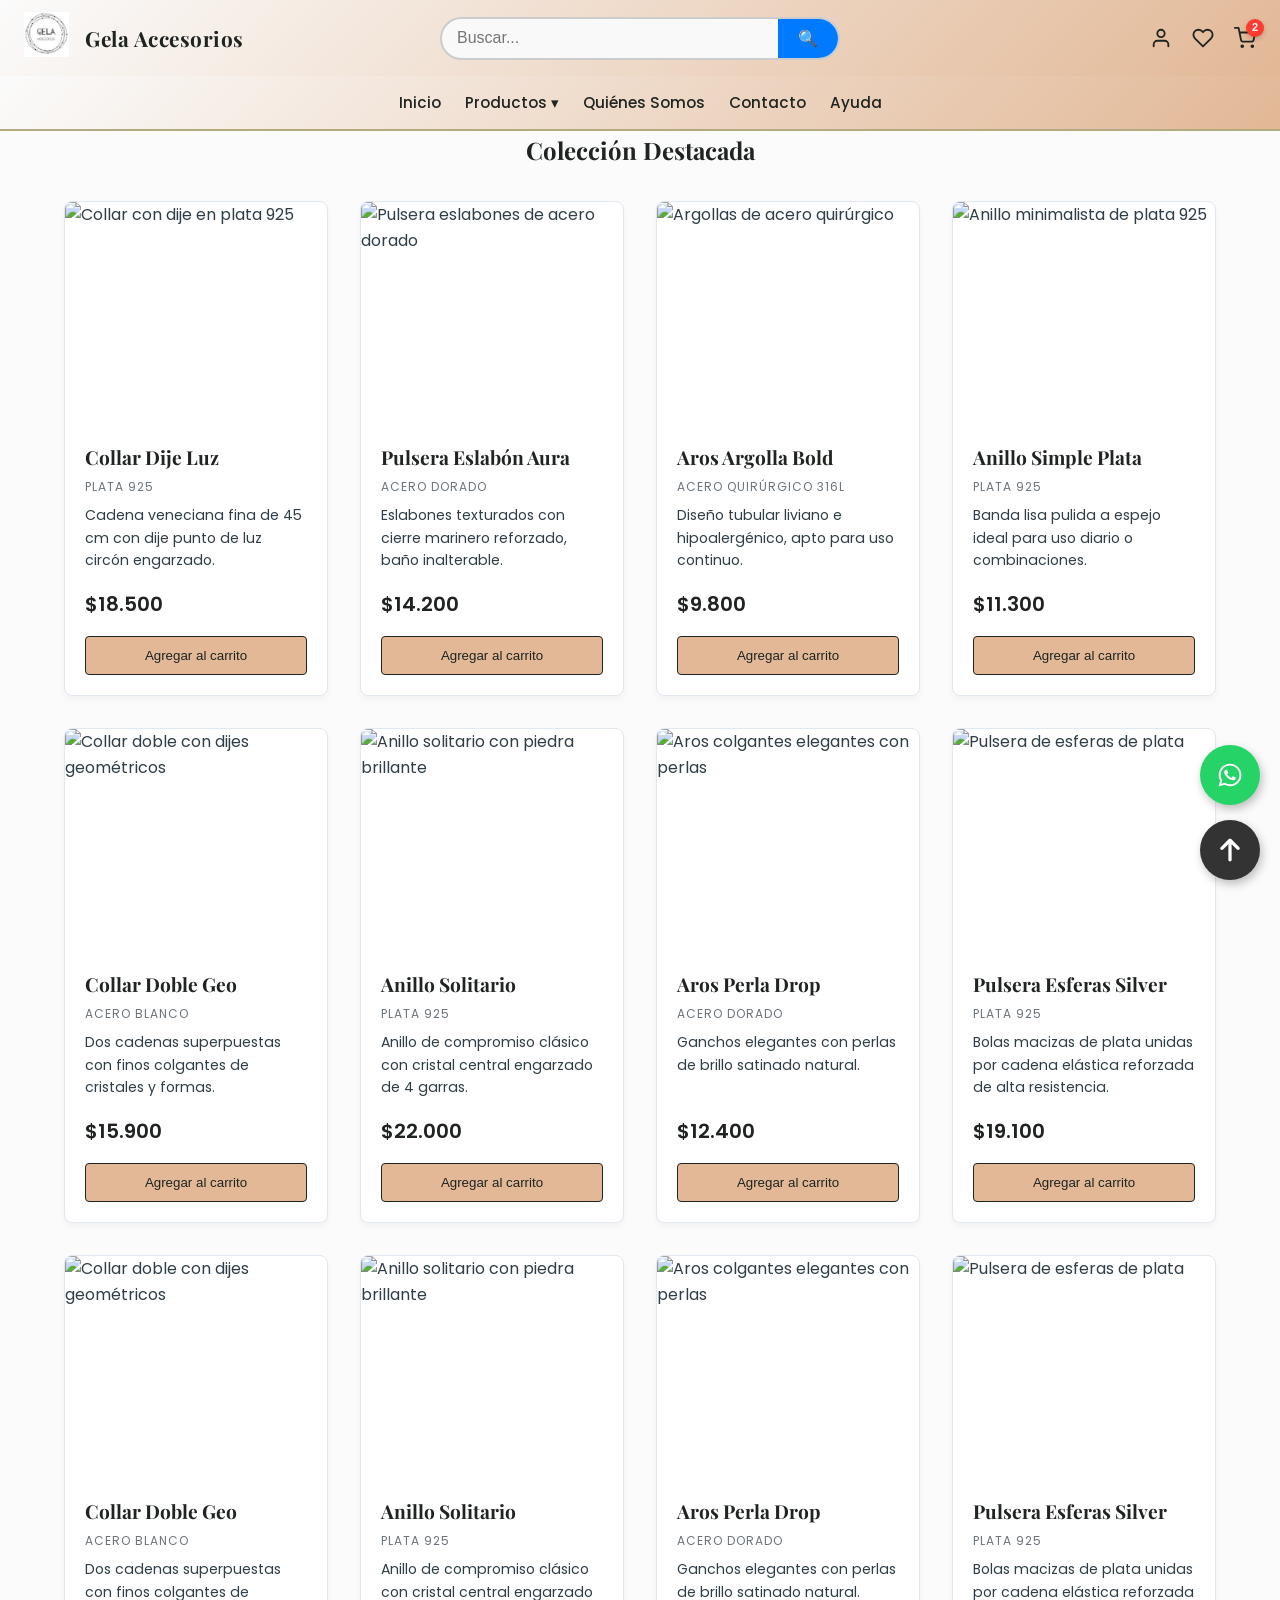
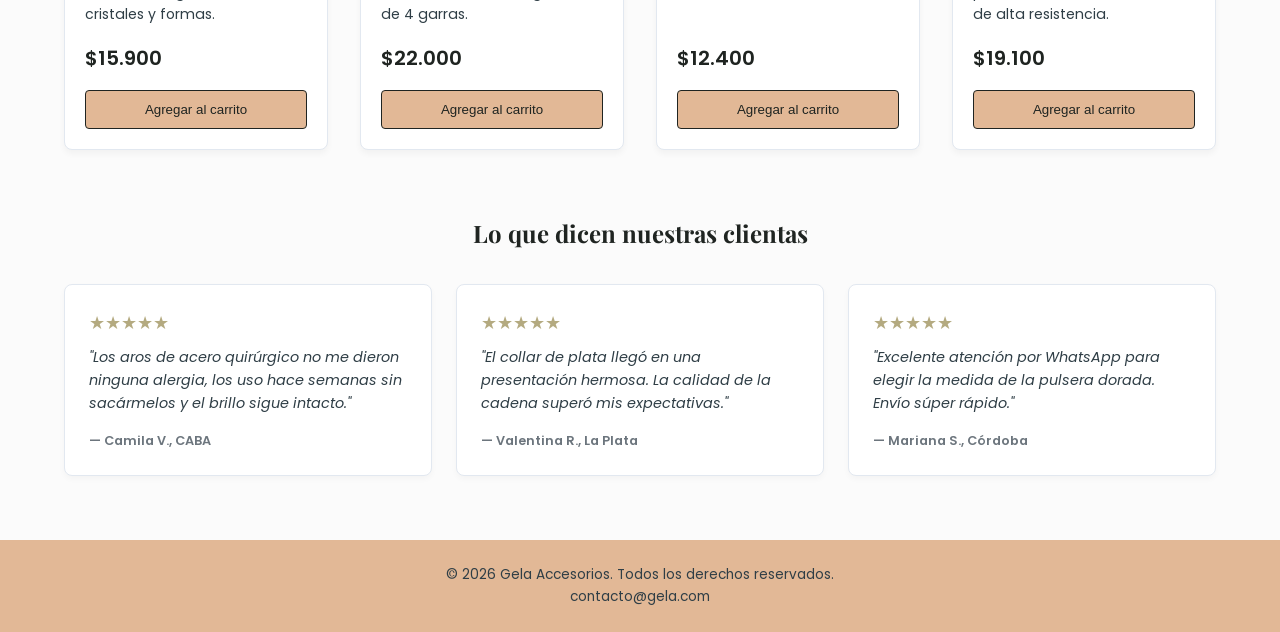
==== pages/productos.html @ bac07f98 "feat(index): clonar repositorio local se crea el proyecto en github, se clona todo el repositorio lo" ====
<!DOCTYPE html>
<html lang="es">
<head>
  <meta charset="UTF-8">
  <meta name="viewport" content="width=device-width, initial-scale=1.0">
  <title>Gela | Catálogo de Productos y Reseñas</title>

  <!-- Google Fonts -->
  <link rel="preconnect" href="https://fonts.googleapis.com">
  <link rel="preconnect" href="https://fonts.gstatic.com" crossorigin>
  <link href="https://fonts.googleapis.com/css2?family=Playfair+Display:wght@600;700&family=Poppins:wght@300;400;500;600&display=swap" rel="stylesheet">

  <!-- CSS Externo -->
  <link rel="stylesheet" href="../css/styles.css">

  <link rel="icon" type="image/png" href="../assets/img/logo.png">
</head>
<body id="arriba">

  <!-- Encabezado -->
  <header class="header">
        <!-- Bloque 1: Marca (Izquierda) -->
        <div class="header__brand">
            <a href="../index.html" class="nav__link">
            <img src="../assets/img/ui/logo.png" alt="Logotipo oficial de Gela Joyas" width="120" class="header__logo">
            </a>
            <div class="header__textos">
            <h1 class="header__title">Gela Accesorios</h1>            
            </div>
        </div>
        <!-- Bloque 2: Buscador (Centro) -->
        <form class="search-container" onsubmit="return false;">
            <input type="search" placeholder="Buscar..." class="search-input">
            <button type="submit" class="search-btn">🔍</button>
        </form>
        <!-- Bloque 3: Espaciador Invisible (Derecha) -->
        <nav class="header__actions">
            <!-- Icono de Usuario -->
            <a href="./login.html" class="action-btn" title="Iniciar Sesión">
                <svg xmlns="http://w3.org" width="22" height="22" viewBox="0 0 24 24" fill="none" stroke="currentColor" stroke-width="2" stroke-linecap="round" stroke-linejoin="round"><path d="M20 21v-2a4 4 0 0 0-4-4H8a4 4 0 0 0-4 4v2"></path><circle cx="12" cy="7" r="4"></circle></svg>
            </a>
            <!-- Icono de Favoritos -->
            <a href="./favoritos.html" class="action-btn" title="Mis Favoritos">
                <svg xmlns="http://w3.org" width="22" height="22" viewBox="0 0 24 24" fill="none" stroke="currentColor" stroke-width="2" stroke-linecap="round" stroke-linejoin="round"><path d="M20.84 4.61a5.5 5.5 0 0 0-7.78 0L12 5.67l-1.06-1.06a5.5 5.5 0 0 0-7.78 7.78l1.06 1.06L12 21.23l7.78-7.78 1.06-1.06a5.5 5.5 0 0 0 0-7.78z"></path></svg>
            </a>
            <!-- Icono de Carrito con Contador -->
            <a href="./carrito.html" class="action-btn action-btn--cart" title="Carrito de Compras">
                <svg xmlns="http://w3.org" width="22" height="22" viewBox="0 0 24 24" fill="none" stroke="currentColor" stroke-width="2" stroke-linecap="round" stroke-linejoin="round"><circle cx="9" cy="21" r="1"></circle><circle cx="20" cy="21" r="1"></circle><path d="M1 1h4l2.68 13.39a2 2 0 0 0 2 1.61h9.72a2 2 0 0 0 2-1.61L23 6H6"></path></svg>
                <span class="cart-badge">2</span>
            </a>
        </nav>
    </header>

    <!-- Navegación -->
    <nav class="nav">
      <ul class="nav__list">
              <li class="nav__item"><a href="../index.html" class="nav__link">Inicio</a></li>            
              <li class="dropdown nav__item">
              <a href="./productos.html" class="drop-btn">Productos ▾</a>
          <ul class="dropdown-menu">
              <li><a href="#">Plata 925</a></li>
              <li><a href="#">Acero Quirúrgico</a></li>
              <li><a href="#">Acero Blanco</a></li>
              <li><a href="#">Acero Dorado</a></li>
          </ul>
        </li>
        <li class="nav__item"><a href="./quienes-somos.html" class="nav__link">Quiénes Somos</a></li>
        <li class="nav__item"><a href="./contacto.html" class="nav__link">Contacto</a></li>
        <li class="nav__item"><a href="./ayuda.html" class="nav__link">Ayuda</a></li>
      </ul>
    </nav>
  

  <!-- Contenido Principal -->
  <!-- Contenido Principal -->
  <main class="main-content">

    <!-- SECCIÓN: Catálogo Completo (Unificado con la grilla simétrica de 4 por fila) -->
    <section class="catalog">
      <h2 class="section-title">Colección Destacada</h2>
      
      <!-- CAMBIO CLAVE: Usamos el contenedor Grid del index para alinear de a 4 productos -->
      <div class="products-grid-container">
        
        <!-- Fila 1 - Producto 1 -->
        <article class="card">
          <img src="https://images.unsplash.com/photo-1599643478518-a784e5dc4c8f?w=400&q=80" alt="Collar con dije en plata 925" class="card__img">
          <div class="card__body">
            <h3 class="card__title">Collar Dije Luz</h3>
            <span class="card__material">Plata 925</span>
            <p class="card__description">Cadena veneciana fina de 45 cm con dije punto de luz circón engarzado.</p>
            <p class="card__price">$18.500</p>
            <button class="card__btn">Agregar al carrito</button>
          </div>
        </article>

        <!-- Fila 1 - Producto 2 -->
        <article class="card">
          <img src="https://images.unsplash.com/photo-1630019852942-f89202989a59?w=400&q=80" alt="Pulsera eslabones de acero dorado" class="card__img">
          <div class="card__body">
            <h3 class="card__title">Pulsera Eslabón Aura</h3>
            <span class="card__material">Acero Dorado</span>
            <p class="card__description">Eslabones texturados con cierre marinero reforzado, baño inalterable.</p>
            <p class="card__price">$14.200</p>
            <button class="card__btn">Agregar al carrito</button>
          </div>
        </article>

        <!-- Fila 1 - Producto 3 -->
        <article class="card">
          <img src="https://images.unsplash.com/photo-1611591475828-e4b958e0a174?w=400&q=80" alt="Argollas de acero quirúrgico" class="card__img">
          <div class="card__body">
            <h3 class="card__title">Aros Argolla Bold</h3>
            <span class="card__material">Acero Quirúrgico 316L</span>
            <p class="card__description">Diseño tubular liviano e hipoalergénico, apto para uso continuo.</p>
            <p class="card__price">$9.800</p>
            <button class="card__btn">Agregar al carrito</button>
          </div>
        </article>

        <!-- Fila 1 - Producto 4 (NUEVO) -->
        <article class="card">
          <img src="https://unsplash.com" alt="Anillo minimalista de plata 925" class="card__img">
          <div class="card__body">
            <h3 class="card__title">Anillo Simple Plata</h3>
            <span class="card__material">Plata 925</span>
            <p class="card__description">Banda lisa pulida a espejo ideal para uso diario o combinaciones.</p>
            <p class="card__price">$11.300</p>
            <button class="card__btn">Agregar al carrito</button>
          </div>
        </article>

        <!-- Fila 2 - Producto 5 (NUEVO) -->
        <article class="card">
          <img src="https://unsplash.com" alt="Collar doble con dijes geométricos" class="card__img">
          <div class="card__body">
            <h3 class="card__title">Collar Doble Geo</h3>
            <span class="card__material">Acero Blanco</span>
            <p class="card__description">Dos cadenas superpuestas con finos colgantes de cristales y formas.</p>
            <p class="card__price">$15.900</p>
            <button class="card__btn">Agregar al carrito</button>
          </div>
        </article>

        <!-- Fila 2 - Producto 6 (NUEVO) -->
        <article class="card">
          <img src="https://unsplash.com" alt="Anillo solitario con piedra brillante" class="card__img">
          <div class="card__body">
            <h3 class="card__title">Anillo Solitario</h3>
            <span class="card__material">Plata 925</span>
            <p class="card__description">Anillo de compromiso clásico con cristal central engarzado de 4 garras.</p>
            <p class="card__price">$22.000</p>
            <button class="card__btn">Agregar al carrito</button>
          </div>
        </article>

        <!-- Fila 2 - Producto 7 (NUEVO) -->
        <article class="card">
          <img src="https://unsplash.com" alt="Aros colgantes elegantes con perlas" class="card__img">
          <div class="card__body">
            <h3 class="card__title">Aros Perla Drop</h3>
            <span class="card__material">Acero Dorado</span>
            <p class="card__description">Ganchos elegantes con perlas de brillo satinado natural.</p>
            <p class="card__price">$12.400</p>
            <button class="card__btn">Agregar al carrito</button>
          </div>
        </article>

        <!-- Fila 2 - Producto 8 (NUEVO) -->
        <article class="card">
          <img src="https://unsplash.com" alt="Pulsera de esferas de plata" class="card__img">
          <div class="card__body">
            <h3 class="card__title">Pulsera Esferas Silver</h3>
            <span class="card__material">Plata 925</span>
            <p class="card__description">Bolas macizas de plata unidas por cadena elástica reforzada de alta resistencia.</p>
            <p class="card__price">$19.100</p>
            <button class="card__btn">Agregar al carrito</button>
          </div>
        </article>

        <!-- Fila 3 - Producto 9 (NUEVO) -->
        <article class="card">
          <img src="https://unsplash.com" alt="Collar doble con dijes geométricos" class="card__img">
          <div class="card__body">
            <h3 class="card__title">Collar Doble Geo</h3>
            <span class="card__material">Acero Blanco</span>
            <p class="card__description">Dos cadenas superpuestas con finos colgantes de cristales y formas.</p>
            <p class="card__price">$15.900</p>
            <button class="card__btn">Agregar al carrito</button>
          </div>
        </article>

        <!-- Fila 3 - Producto 10 (NUEVO) -->
        <article class="card">
          <img src="https://unsplash.com" alt="Anillo solitario con piedra brillante" class="card__img">
          <div class="card__body">
            <h3 class="card__title">Anillo Solitario</h3>
            <span class="card__material">Plata 925</span>
            <p class="card__description">Anillo de compromiso clásico con cristal central engarzado de 4 garras.</p>
            <p class="card__price">$22.000</p>
            <button class="card__btn">Agregar al carrito</button>
          </div>
        </article>

        <!-- Fila 3 - Producto 11 (NUEVO) -->
        <article class="card">
          <img src="https://unsplash.com" alt="Aros colgantes elegantes con perlas" class="card__img">
          <div class="card__body">
            <h3 class="card__title">Aros Perla Drop</h3>
            <span class="card__material">Acero Dorado</span>
            <p class="card__description">Ganchos elegantes con perlas de brillo satinado natural.</p>
            <p class="card__price">$12.400</p>
            <button class="card__btn">Agregar al carrito</button>
          </div>
        </article>

        <!-- Fila 3 - Producto 12 (NUEVO) -->
        <article class="card">
          <img src="https://unsplash.com" alt="Pulsera de esferas de plata" class="card__img">
          <div class="card__body">
            <h3 class="card__title">Pulsera Esferas Silver</h3>
            <span class="card__material">Plata 925</span>
            <p class="card__description">Bolas macizas de plata unidas por cadena elástica reforzada de alta resistencia.</p>
            <p class="card__price">$19.100</p>
            <button class="card__btn">Agregar al carrito</button>
          </div>
        </article>
        

      </div>
    </section>

    <!-- REQUISITO: Reseñas organizadas con CSS Grid -->
    <section class="reviews">
      <h2 class="section-title">Lo que dicen nuestras clientas</h2>

      <div class="reviews-grid">
        <!-- Review 1 -->
        <article class="review-card">
          <p class="review-card__stars">★★★★★</p>
          <blockquote class="review-card__text">"Los aros de acero quirúrgico no me dieron ninguna alergia, los uso hace semanas sin sacármelos y el brillo sigue intacto."</blockquote>
          <p class="review-card__author">— Camila V., CABA</p>
        </article>

        <!-- Review 2 -->
        <article class="review-card">
          <p class="review-card__stars">★★★★★</p>
          <blockquote class="review-card__text">"El collar de plata llegó en una presentación hermosa. La calidad de la cadena superó mis expectativas."</blockquote>
          <p class="review-card__author">— Valentina R., La Plata</p>
        </article>

        <!-- Review 3 -->
        <article class="review-card">
          <p class="review-card__stars">★★★★★</p>
          <blockquote class="review-card__text">"Excelente atención por WhatsApp para elegir la medida de la pulsera dorada. Envío súper rápido."</blockquote>
          <p class="review-card__author">— Mariana S., Córdoba</p>
        </article>
      </div>
    </section>

  </main>


  <!-- Pie de página -->
  <footer class="footer">
    <p>&copy; 2026 Gela Accesorios. Todos los derechos reservados.</p>
    <p><a href="mailto:contacto@gela.com">contacto@gela.com</a></p>
  </footer>

  <!-- Contenedor de botones flotantes -->
  <div class="botones-flotantes">
    
    <!-- Botón de WhatsApp -->
    <a href="https://wa.me" class="btn-flotante btn-whatsapp" target="_blank" aria-label="Chat de WhatsApp">
      <!-- Icono Oficial de WhatsApp en SVG -->
      <svg xmlns="http://w3.org" viewBox="0 0 448 512" class="icono-svg">
        <path fill="currentColor" d="M380.9 97.1C339 55.1 283.2 32 223.9 32c-122.4 0-222 99.6-222 222 0 39.1 10.2 77.3 29.6 111L0 480l117.7-30.9c32.4 17.7 68.9 27 106.1 27h.1c122.3 0 224.1-99.6 224.1-222 0-59.3-25.2-115-67.1-157zm-157 341.6c-33.2 0-65.7-8.9-94-25.7l-6.7-4-69.8 18.3L72 359.2l-4.4-7c-18.5-29.4-28.2-63.3-28.2-98.2 0-101.7 82.8-184.5 184.6-184.5 49.3 0 95.6 19.2 130.4 54.1 34.8 34.9 56.2 81.2 56.1 130.5 0 101.8-84.9 184.6-186.6 184.6zm101.2-138.2c-5.5-2.8-32.8-16.2-37.9-18-5.1-1.9-8.8-2.8-12.5 2.8-3.7 5.6-14.3 18-17.6 21.8-3.2 3.7-6.5 4.2-12 1.4-32.6-16.3-54-29.1-75.5-66-5.7-9.8 5.7-9.1 16.3-30.3 1.8-3.7.9-6.9-.5-9.7-1.4-2.8-12.5-30.1-17.1-41.2-4.5-10.8-9.1-9.3-12.5-9.5-3.2-.2-6.9-.2-10.6-.2-3.7 0-9.7 1.4-14.8 6.9-5.1 5.6-19.4 19-19.4 46.3 0 27.3 19.9 53.7 22.6 57.4 2.8 3.7 39.1 59.7 94.8 83.8 35.2 15.2 49 16.5 66.6 13.9 10.7-1.6 32.8-13.4 37.4-26.4 4.6-13 4.6-24.1 3.2-26.4-1.3-2.5-5-3.9-10.5-6.6z"/>
      </svg>
    </a>

    <!-- Botón Volver Arriba -->
    <a href="#arriba" class="btn-flotante btn-subir" aria-label="Volver arriba">
      <!-- Flecha Estilizada en SVG -->
      <svg xmlns="http://w3.org" viewBox="0 0 384 512" class="icono-svg">
        <path fill="currentColor" d="M214.6 41.4c-12.5-12.5-32.8-12.5-45.3 0l-160 160c-12.5 12.5-12.5 32.8 0 45.3s32.8 12.5 45.3 0L160 141.2V448c0 17.7 14.3 32 32 32s32-14.3 32-32V141.2L329.4 246.6c12.5 12.5 32.8 12.5 45.3 0s12.5-32.8 0-45.3l-160-160z"/>
      </svg>
    </a>

  </div>

</body>
</html>
---- css/styles.css ----
/* INDICE 

1- RESET Y CONFIGURACIÓN BASE
2- HEADER
3- BARRA DE NAVEGACIÓN
4- CONTENIDO PRINCIPAL & SECCIONES COMPLETAS (index.html)
5- FOOTER
6- FOOTER
7- SECCIÓN PRODUCTOS CON FLEXBOX
8- SECCIÓN RESEÑAS CON CSS GRID
9- ESTILOS BASE DEL FORMULARIO DE CONTACTO (contacto.html)
10- MEDIA QUERIES - DISEÑO RESPONSIVO
*/



/* ==========================================================================
   1. RESET Y CONFIGURACIÓN BASE
   ========================================================================== */
* {
  margin: 0;
  padding: 0;
  box-sizing: border-box;
}

:root {
  /* Paleta cromática: Gela Joyas */
  --color-primary: #1f2421;      /* Carbón / Grafito oscuro */
  --color-accent: #b4aa80;       /* Dorado satinado */
  --color-accent-light: #e2b896; /* Dorado suave */
  --color-bg-light: #fbfbfb;     /* Blanco roto */
  --color-surface: #ffffff;      /* Superficie tarjetas */
  --color-text: #2f3e46;         /* Texto principal legible */
  --color-muted: #6c757d;        /* Texto secundario */
  --color-border: #e2e8f0;       /* Bordes sutiles */

  /* Tipografías de Google Fonts */
  --font-titles: 'Playfair Display', serif;
  --font-body: 'Poppins', sans-serif;
}

body {
  font-family: var(--font-body);
  background-color: var(--color-bg-light);
  color: var(--color-text);
  line-height: 1.6;
  min-height: 100vh;
  display: flex;
  flex-direction: column;
}

/* ==========================================================================
   2. HEADER
   ========================================================================== */
.header {
  background: linear-gradient(135deg, var(--color-bg-light) 0%, var(--color-accent-light) 100%);
  color: var(--color-surface);
  padding: 0.75rem 1.5rem; 
  display: flex;
  align-items: center;  
  justify-content: space-between;
}

/* NUEVO: Mantiene el logo y el texto juntos a la izquierda con su propio espacio */
.header__brand {
  display: flex;
  align-items: center;
  gap: 1rem;
  flex: 1; /* Permite que el contenedor crezca y ocupe espacio disponible */
  min-width: 220px; /* Evita que el contenido se desborde en pantallas pequeñas */
}

.header__logo {
  max-width: 45px;
  height: auto;
}

.header__title {
  font-family: var(--font-titles);
  font-size: 1.3rem;
  letter-spacing: 0.5px;
  color: var(--color-primary);
  margin: 0;
  line-height: 1; /* Evita que el título genere altura extra innecesaria */
}

/* Contenedor principal de la barra de búsqueda */
.search-container {
  display: flex;
  align-items: center;
  width: 100%;
  max-width: 400px; /* Controla el ancho máximo */
  margin: 0;  
  border: 2px solid #ccc;
  border-radius: 25px; /* Bordes redondeados */
  overflow: hidden; /* Mantiene el contenido dentro de los bordes redondeados */
  background-color: #f9f9f9; /* Color de fondo suave */
  transition: border-color 0.3s ease;
}

/* Estilos para el campo de texto */
.search-input {
  flex: 1;
  border: none;
  padding: 10px 15px;
  font-size: 16px;
  outline: none; /* Quita el borde azul por defecto del navegador */
  background: transparent;
}

/* Estilos para el botón de búsqueda */
.search-btn {
  background: #007BFF; /* Color azul de fondo */
  border: none;
  color: white;
  padding: 10px 20px;
  cursor: pointer;
  font-size: 16px;
  transition: background 0.3s ease;
}

/* Efecto al pasar el mouse por el botón */
.search-btn:hover {
  background: #0056b3;
}

/* Efecto visual cuando el usuario hace clic dentro de la barra */
.search-container:focus-within {
  border-color: #007BFF;
  box-shadow: 0 0 8px rgba(0, 123, 255, 0.2);
}


/* NUEVO - Bloque 3: Menú de acciones a la derecha */
.header__actions {
  display: flex;
  align-items: center;
  justify-content: flex-end; /* Empuja los iconos hacia el extremo derecho */
  gap: 1.25rem; /* Espaciado entre cada icono */
  flex: 1; 
  min-width: 220px; /* IMPORTANTE: Mismo tamaño mínimo que .header__brand para no romper el centrado */
}

/* Estilos individuales para cada icono/enlace */
.action-btn {
  text-decoration: none;
  color: var(--color-primary); 
  display: flex;
  align-items: center;
  transition: transform 0.2s ease, color 0.2s ease;
  position: relative; /* Clave para posicionar el contador encima */
}

/* Efecto hover interactivo */
.action-btn:hover {
  transform: scale(1.1); /* Crece sutilmente al pasar el mouse */
  opacity: 0.8;
}

.cart-badge { /* contador flotante del carrito*/
  position: absolute;
  top: -8px;      /* Lo mueve hacia arriba del icono */
  right: -8px;    /* Lo mueve hacia la derecha del icono */
  background-color: #ff3b30; /* Rojo vibrante de alerta */
  color: white;
  font-size: 11px;
  font-weight: bold;
  font-family: sans-serif;
  border-radius: 50%;
  width: 18px;
  height: 18px;
  display: flex;
  align-items: center;
  justify-content: center;
  box-shadow: 0 2px 5px rgba(0,0,0,0.2);
}


/* ==========================================================================
   3. BARRA DE NAVEGACIÓN
   ========================================================================== */
.nav {
  background: linear-gradient(135deg, var(--color-bg-light) 0%, var(--color-accent-light) 100%);
  border-bottom: 2px solid var(--color-accent);
}

.nav__list {
  list-style: none; /* Quita viñetas */
  display: flex;    /* Alinea horizontalmente */
  justify-content: center;
  gap: 1.5rem;
  padding: 0.85rem 1rem;
}

/* CLAVE 1: El padre debe ser relativo para que el submenú se alinee justo debajo */
.dropdown {
  position: relative;
}

.nav__link, .drop-btn {
  text-decoration: none; /* Quita subrayado */
  color: var(--color-primary);
  font-size: 0.95rem;
  font-weight: 500;
  transition: color 0.3s ease;
  background: none;
  border: none;
  cursor: pointer;
  padding: 0;
}

.nav__link:hover, .drop-btn:hover {
  color: var(--color-accent);
}

/* Ocultar el submenú por defecto */
.dropdown-menu {
  display: none;
  position: absolute;
  top: 100%; /* Justo debajo del elemento principal */
  left: 50%; /* Lo centramos respecto al botón "Categorías" */
  transform: translateX(-50%); /* Ajuste fino de centrado */
  background-color: var(--color-accent-light); /* Usa tu color primario */
  border: 1px solid var(--color-accent); /* Borde sutil a juego */
  list-style: none;
  min-width: 160px;
  box-shadow: 0px 8px 16px rgba(0,0,0,0.2);
  padding: 0;
  margin: 0;
  z-index: 100; /* Asegura que quede por encima de otros elementos */
}

/* Mostrar el submenú al pasar el cursor */
.dropdown:hover .dropdown-menu {
  display: block;
}

/* Estilos de los enlaces del submenú */
.dropdown-menu li a {
  display: block;
  color: var(--color-text);
  text-decoration: none;
  padding: 10px 15px;
  font-size: 0.9rem;
  transition: background-color 0.2s ease;
}

.dropdown-menu li a:hover {
  background-color: var(--color-accent); /* Cambia al color acento al pasar el cursor */
  color: var(--color-primary); /* Invierte el color de texto si es necesario */
}


/* ==========================================================================
   4. CONTENIDO PRINCIPAL & SECCIONES COMPLETAS (index.html)
   ========================================================================== */

/* Cambiamos esto para que las secciones internas puedan tocar los bordes de la pantalla */
.main-content {
  flex: 1; 
  width: 100%;
  margin: 0; /* Remueve los márgenes laterales antiguos */
}

/* --- SECCIÓN 1: CARRUSEL DE BANNERS SIN JS --- */
.banner-carousel {
  position: relative;
  max-width: 1200px;      
  width: 90%;             
  margin: 2rem auto 0 auto; 
  overflow: hidden; 
  border-radius: 8px;     
  box-shadow: 0 4px 15px rgba(0, 0, 0, 0.05); 
}

.banner-carousel__input {
  display: none;
}

/* Enlaces del banner */
.banner-carousel__link {
  display: block;
  width: 100%;
  cursor: pointer;
}

/* Contenedor flexible actualizado para 3 banners (300% de ancho) */
.banner-carousel__slides {
  display: flex;
  width: 300%; 
  transition: transform 0.6s cubic-bezier(0.4, 0, 0.2, 1); /* Animación de deslizamiento más elegante */
}

/* Cada slide individual representa un tercio exacto del total (100% de la visual del carrusel) */
.banner-carousel__slide {
  width: 33.3333%; 
}

.banner-carousel__slide img {
  width: 100%;
  height: auto;           
  display: block;
}

/* LÓGICA DE MOVIMIENTO PARA 3 SLIDES */
#slide-1:checked ~ .banner-carousel__slides {
  transform: translateX(0%);
}

#slide-2:checked ~ .banner-carousel__slides {
  transform: translateX(-33.3333%);
}

#slide-3:checked ~ .banner-carousel__slides {
  transform: translateX(-66.6666%);
}

/* --- SISTEMA DE FLECHAS FLOTANTES PURO CSS --- */

/* Ocultamos todos los grupos de flechas por defecto */
.banner-carousel__arrow-group {
  display: none;
  position: absolute;
  top: 50%;
  left: 0;
  right: 0;
  transform: translateY(-50%);
  justify-content: space-between;
  padding: 0 15px;
  z-index: 5;
  pointer-events: none; /* Evita que el contenedor invisible tape los clics del banner */
}

/* Estilo estético de cada flecha individual */
.banner-carousel__arrow {
  background-color: rgba(255, 255, 255, 0.7);
  color: var(--color-primary);
  width: 40px;
  height: 40px;
  border-radius: 50%;
  display: flex;
  align-items: center;
  justify-content: center;
  font-size: 1.2rem;
  font-weight: bold;
  cursor: pointer;
  user-select: none;
  transition: background-color 0.2s ease, transform 0.2s ease;
  pointer-events: auto; /* Reactiva los clics exclusivamente en los círculos de las flechas */
  box-shadow: 0 2px 5px rgba(0,0,0,0.15);
}

.banner-carousel__arrow:hover {
  background-color: rgba(255, 255, 255, 0.95);
  transform: scale(1.1);
}

/* Muestra ÚNICAMENTE el grupo de flechas que corresponde al radio button que está :checked */
#slide-1:checked ~ .banner-carousel__arrows .arrow-group-1,
#slide-2:checked ~ .banner-carousel__arrows .arrow-group-2,
#slide-3:checked ~ .banner-carousel__arrows .arrow-group-3 {
  display: flex;
}

/* --- PUNTOS CONTROLADORES INFERIORES --- */
.banner-carousel__controls {
  position: absolute;
  bottom: 15px;
  left: 50%;
  transform: translateX(-50%);
  display: flex;
  gap: 10px;
  z-index: 5;
}

.banner-carousel__bullet {
  width: 12px;
  height: 12px;
  background-color: rgba(255, 255, 255, 0.5);
  border-radius: 50%;
  cursor: pointer;
  transition: background-color 0.3s ease;
}

/* Sincronización del color del puntito activo para las 3 opciones */
#slide-1:checked ~ .banner-carousel__controls .banner-carousel__bullet:nth-child(1),
#slide-2:checked ~ .banner-carousel__controls .banner-carousel__bullet:nth-child(2),
#slide-3:checked ~ .banner-carousel__controls .banner-carousel__bullet:nth-child(3) {
  background-color: var(--color-accent);
  box-shadow: 0 0 5px rgba(0, 0, 0, 0.3);
}



/* --- SECCIÓN 2: PRODUCTOS DESTACADOS --- */
.featured-products {
  max-width: 1200px; /* Centra el bloque de productos para que no se estire de borde a borde en monitores gigantes */
  width: 90%;
  margin: 3rem auto; /* Separa de arriba y centra horizontalmente */
}

.featured-products__title {
  font-family: var(--font-titles);
  color: var(--color-primary);
  text-align: center;
  font-size: 2rem;
  margin-bottom: 2rem;
  position: relative;
}

/* Línea decorativa debajo del título de productos */
.featured-products__title::after {
  content: '';
  position: absolute;
  bottom: -8px;
  left: 50%;
  transform: translateX(-50%);
  width: 60px;
  height: 3px;
  background-color: var(--color-accent);
}

/* Grilla adaptable automática usando Grid Layout */
.products-grid {
  display: grid;
  grid-template-columns: repeat(auto-fit, minmax(240px, 1fr)); /* Crea columnas dinámicas según el espacio disponible */
  gap: 1.75rem;
}

/* --- TARJETAS DE PRODUCTOS (E-COMMERCE CARD) --- */
.product-card {
  background-color: var(--color-surface);
  border: 1px solid var(--color-border);
  border-radius: 8px;
  overflow: hidden;
  display: flex;
  flex-direction: column;
  transition: transform 0.3s ease, box-shadow 0.3s ease;
}

.product-card:hover {
  transform: translateY(-5px); /* Pequeño salto hacia arriba al pasar por encima */
  box-shadow: 0 10px 20px rgba(0, 0, 0, 0.05);
}

.product-card__img-container {
  width: 100%;
  aspect-ratio: 1 / 1; /* Obliga a que el espacio de la foto sea un cuadrado perfecto */
  background-color: #f4f4f4;
  overflow: hidden;
}

.product-card__img {
  width: 100%;
  height: 100%;
  object-fit: cover;
  transition: transform 0.5s ease;
}

.product-card:hover .product-card__img {
  transform: scale(1.05); /* Zoom sutil a la joya al hacer hover */
}

.product-card__content {
  padding: 1.25rem;
  display: flex;
  flex-direction: column;
  flex: 1; /* Hace que el botón siempre quede alineado abajo de la tarjeta */
}

.product-card__title {
  font-family: var(--font-body);
  font-size: 1.05rem;
  font-weight: 600;
  color: var(--color-primary);
  margin-bottom: 0.25rem;
}

.product-card__material {
  font-size: 0.85rem;
  color: var(--color-muted);
  margin-bottom: 0.75rem;
}

.product-card__price {
  font-size: 1.25rem;
  font-weight: 700;
  color: var(--color-primary);
  margin-bottom: 1rem;
  margin-top: auto; /* Empuja el precio y botón al fondo */
}

.product-card__btn {
  text-decoration: none;
  text-align: center;
  background-color: var(--color-primary);
  color: var(--color-surface);
  padding: 0.65rem;
  font-size: 0.9rem;
  font-weight: 500;
  border-radius: 4px;
  transition: background-color 0.2s ease, color 0.2s ease;
}

.product-card__btn:hover {
  background-color: var(--color-accent);
  color: var(--color-primary);
}

/* ==========================================================================
   5. FOOTER
   ========================================================================== */
.footer {
  background-color: var(--color-accent-light);
  color: var(--color-text);
  text-align: center;
  padding: 1.5rem 1rem;
  font-size: 0.85rem;
  margin-top: auto; /* Garantiza que si hay poco contenido el footer se quede abajo */
}

.footer a {
  color: var(--color-text);
  text-decoration: none;
}


/* ==========================================================================
   6. FOOTER
   ========================================================================== */
.footer {
  background-color: var(--color-accent-light);
  color: var(--color-text);
  text-align: center;
  padding: 1.5rem 1rem;
  font-size: 0.85rem;
}

.footer a {
  color: var(--color-text);
  text-decoration: none;
}

/* ==========================================================================
   7. SECCIÓN PRODUCTOS CON CSS GRID LAYOUT
   ========================================================================== */
.section-title {
  font-family: var(--font-titles);
  color: var(--color-primary);
  text-align: center;
  margin-bottom: 2rem;
}

/* El nuevo contenedor inteligente centrado a 1200px */
.products-grid-container {
  display: grid;
  /* Define exactamente 4 columnas de igual tamaño (1fr) */
  grid-template-columns: repeat(4, 1fr); 
  gap: 2rem; /* Mantiene la separación limpia de 2rem tanto en filas como en columnas */
  max-width: 1200px;
  width: 90%;
  margin: 0 auto 3rem auto; /* Centra el bloque general en la pantalla */
}

/* --- ESTILOS DE LA TARJETA (Mantenemos tu base con mejoras de alineación) --- */
.card {
  width: 100%; /* Deja que CSS Grid maneje el ancho exacto del bloque */
  background-color: var(--color-surface);
  border: 1px solid var(--color-border);
  border-radius: 8px;
  overflow: hidden;
  display: flex;
  flex-direction: column;
  box-shadow: 0 4px 6px rgba(0, 0, 0, 0.04);
  transition: transform 0.3s ease, box-shadow 0.3s ease;
}

.card:hover {
  transform: translateY(-5px);  
  box-shadow: 0 8px 15px rgba(0, 0, 0, 0.08);
}

.card__img {
  width: 100%;
  height: 220px;
  object-fit: cover;
}

.card__body {
  padding: 1.25rem;
  display: flex;
  flex-direction: column;
  flex-grow: 1; /* Esto hace que el interior responda armónicamente */
}

.card__title {
  font-family: var(--font-titles);
  font-size: 1.2rem;
  color: var(--color-primary);
  margin-bottom: 0.25rem;
}

.card__material {
  display: inline-block;
  font-size: 0.75rem;
  text-transform: uppercase;
  letter-spacing: 1px;
  color: var(--color-muted);
  margin-bottom: 0.5rem;
}

.card__description {
  font-size: 0.88rem;
  color: var(--color-text);
  margin-bottom: 1rem;
  flex-grow: 1; /* Si una descripción es más corta, estira este espacio para empujar el precio abajo */
}

.card__price {
  font-size: 1.25rem;
  font-weight: 600;
  color: var(--color-primary);
  margin-bottom: 1rem;
  margin-top: auto; /* Garantiza que los precios queden perfectamente en línea horizontal */
}

.card__btn {
  background-color: var(--color-accent-light);
  color: var(--color-primary);
  border: 1px solid var(--color-primary);
  padding: 0.7rem;
  border-radius: 4px;
  font-weight: 500;
  cursor: pointer;
  transition: background-color 0.3s ease, color 0.3s ease;
}

.card__btn:hover {
  background-color: var(--color-accent);
  color: var(--color-primary);
  border-color: var(--color-accent);
}

/* --- RESPONSIVE DESIGN (BUENA PRÁCTICA PROFESIONAL) --- */
/* Si la pantalla es más chica (tablets), pasa automáticamente a 2 columnas */
@media (max-width: 1024px) {
  .products-grid-container {
    grid-template-columns: repeat(2, 1fr);
  }
}

/* Si es un celular, se apilan en 1 sola columna para que se lea perfecto */
@media (max-width: 580px) {
  .products-grid-container {
    grid-template-columns: 1fr;
    gap: 1.5rem;
  }
}


/* ==========================================================================
   8. SECCIÓN RESEÑAS CON CSS GRID
   ========================================================================== */
.reviews {
  /* Modificado: Ahora comparte el mismo ancho máximo y comportamiento que los productos */
  max-width: 1200px;
  width: 90%;
  margin: 4rem auto; /* El 'auto' se encarga de centrar la sección en la pantalla */
}

.reviews-grid {
  display: grid;
  grid-template-columns: repeat(3, 1fr); /* 3 columnas iguales en desktop */
  gap: 1.5rem;
  width: 100%; /* Asegura que ocupe el total de los 1200px disponibles en el padre */
}

.review-card {
  background-color: var(--color-surface);
  border: 1px solid var(--color-border);
  border-radius: 8px;
  padding: 1.5rem;
  box-shadow: 0 3px 6px rgba(0, 0, 0, 0.03);
  display: flex;
  flex-direction: column;
  justify-content: space-between;
}

.review-card__stars {
  color: var(--color-accent);
  font-size: 1.1rem;
  margin-bottom: 0.5rem;
}

.review-card__text {
  font-size: 0.9rem;
  font-style: italic;
  color: var(--color-text);
  margin-bottom: 1rem;
}

.review-card__author {
  font-size: 0.8rem;
  font-weight: 600;
  color: var(--color-muted);
}

/* ==========================================================================
   9. ESTILOS BASE DEL FORMULARIO DE CONTACTO (contacto.html)
   ========================================================================== */

/* --- ESTRUCTURA GENERAL --- */

.contact-section h2 { 
  text-align: center;
  margin-bottom: 1.5rem; 
  color: var(--color-primary); 
}

.contact-form {
  display: flex;
  flex-direction: column;
  gap: 1.25rem;
  max-width: 600px;
  margin: 0 auto;
}

.contact-form__group {
  display: flex;
  flex-direction: column;
  gap: 0.4rem;
}

.contact-form__label {
  font-size: 0.9rem;
  font-weight: 500;
  color: var(--color-primary);
}

/* --- CAMPOS DE TEXTO Y MENSAJE --- */

.contact-form__input,
.contact-form__textarea {
  width: 100%;
  padding: 0.75rem;
  border: 1px solid var(--color-border);
  border-radius: 4px;
  font-family: var(--font-body);
  font-size: 0.9rem;
  outline: none;
  transition: border-color 0.3s ease;
}

.contact-form__input:focus,
.contact-form__textarea:focus {
  border-color: var(--color-accent);
}

/* --- SECCIÓN BOTONES DE RADIO (SÍ/NO) --- */

.contact-form__fieldset {
  border: none;
  padding: 0;
  margin: 0;
}

.contact-form__radio-wrapper {
  display: flex;
  gap: 1.5rem;
  margin-top: 0.4rem;
}

.contact-form__radio-option {
  display: flex;
  align-items: center;
  gap: 0.4rem;
}

.contact-form__radio-option input[type="radio"],
.contact-form__radio-option label {
  cursor: pointer;
}

/* --- LÓGICA DESPLEGABLE (SIN JAVASCRIPT) --- */

/* Ocultamos el campo de pedido por defecto */
.contact-form__pedido-desplegable {
  display: none;
  margin-top: 1rem;
} 

/* Si el radio "Sí" está marcado adentro del wrapper, se muestra su hermano desplegable */
.contact-form__radio-wrapper:has(#radio-si:checked) ~ .contact-form__pedido-desplegable {
  display: block;
}

/* --- CASILLA DE CHECKBOX (BOLETÍN) --- */

.contact-form__group--checkbox {
  flex-direction: row;   
  align-items: center;   
  gap: 0.5rem;           
  padding-top: 0.25rem;  
}

.contact-form__group--checkbox input[type="checkbox"] {
  cursor: pointer;
  width: 16px;
  height: 16px;
  margin: 0;
  flex-shrink: 0;        
}

.contact-form__group--checkbox label {
  cursor: pointer;       
  font-size: 0.9rem;
  line-height: 1.2;      
  color: var(--color-primary);
}

/* --- BOTÓN DE ENVÍO --- */

.contact-form__button {
  background-color: var(--color-primary);
  color: var(--color-surface);
  border: none;
  padding: 0.85rem;
  font-weight: 600;
  border-radius: 4px;
  cursor: pointer;
  transition: background-color 0.3s ease;
}

.contact-form__button:hover {
  background-color: var(--color-accent);
  color: var(--color-primary);
}




/* ==========================================================================
   10. MEDIA QUERIES - DISEÑO RESPONSIVO
   ========================================================================== */
@media (max-width: 768px) {
  
  /* --- Ajustes del Header y Navegación --- */
  .header {
    flex-wrap: wrap; /* Permite que la barra de búsqueda baje a la segunda línea */
    padding: 0.75rem 1rem;
    gap: 1rem;
  }

  /* El logo y las acciones se quedan arriba compartiendo el espacio de forma limpia */
  .header__brand {
    min-width: auto; 
    flex: initial;
  }
  
  .header__actions {
    min-width: auto;
    flex: initial;
    gap: 1.2rem; /* Espacio ligeramente más compacto entre iconos en móvil */
  }

  /* Ajustado: Evita que el título crezca de más y rompa la línea superior */
  .header__title {
    font-size: 1.2rem; 
  }

  /* La barra de búsqueda toma el 100% del ancho y se posiciona abajo */
  .search-container {
    max-width: 100%;
    order: 3; /* Truco de Flexbox para mandarla al final del contenedor */
    margin-top: 5px;
  }

  /* Barra de navegación en móviles (Tus estilos existentes) */
  .nav__list {
    flex-direction: column;
    align-items: center;
    gap: 0.75rem;
  }

  /* --- Otros Componentes --- */
  /* Reseñas: Pasa de 3 columnas a 1 sola columna en pantallas menores a 768px */
  .reviews-grid {
    grid-template-columns: 1fr;
  }

  /* Formulario de contacto adaptado a móvil */
  .contact-form {
    width: 100%;
    padding: 0 0.5rem;
  }
}

/* PREGUNTAS FRECUENTES */

/* Contenedor principal de FAQs */
.faq-section {
  max-width: 800px;
  margin: 40px auto;
  padding: 0 20px;
  font-family: 'Poppins', sans-serif;
}

.faq-title {
  font-family: 'Playfair Display', serif;
  text-align: center;
  margin-bottom: 30px;
  color: #333;
}

.faq-container {
  display: flex;
  flex-direction: column;
  gap: 15px; /* Espaciado entre cada recuadro */
}

/* El recuadro de cada pregunta */
.faq-item {
  background-color: #ffffff;
  border: 1px solid #e0e0e0;
  border-radius: 8px;
  overflow: hidden;
  box-shadow: 0 2px 4px rgba(0, 0, 0, 0.02);
  transition: border-color 0.3s ease;
}

.faq-item:hover {
  border-color: #b59410; /* Color destacado (ej: dorado para joyas) al pasar el cursor */
}

/* El encabezado interactivo (Pregunta + Flecha) */
.faq-header {
  padding: 18px 20px;
  display: flex;
  justify-content: space-between;
  align-items: center;
  cursor: pointer;
  list-style: none; /* Oculta la flecha por defecto del navegador en Chrome/Firefox */
  font-weight: 500;
  color: #2c3e50;
  user-select: none;
}

/* Oculta la flecha por defecto en navegadores Safari */
.faq-header::-webkit-details-marker {
  display: none;
}

/* Alineación del ícono/emoji con el texto */
.faq-icon-title {
  display: flex;
  align-items: center;
  gap: 12px;
}

.faq-emoji {
  font-size: 1.2rem;
}

/* Estilos y animación de la flecha */
.faq-arrow {
  font-size: 0.8rem;
  color: #aaa;
  transition: transform 0.3s ease;
}

/* EFECTO MÁGICO: Cuando el <details> se abre, rota la flecha 180 grados */
.faq-item[open] .faq-arrow {
  transform: rotate(180deg);
  color: #b59410;
}

/* El contenedor del texto oculto (Respuesta) */
.faq-content {
  padding: 0 20px 20px 52px; /* Margen izquierdo alineado con el inicio del texto */
  color: #666;
  font-size: 0.95rem;
  line-height: 1.6;
  border-top: 1px solid #f5f5f5;
  background-color: #fafafa;
  animation: slideDown 0.3s ease-out; /* Animación de aparición suave */
}

/* Animación de despliegue */
@keyframes slideDown {
  from {
    opacity: 0;
    transform: translateY(-5px);
  }
  to {
    opacity: 1;
    transform: translateY(0);
  }
}





/* 11 - BOTONES FLOTANTES */
/* Esto hace que el navegador scrollee suavemente sin usar JS */

/* Estilos de los botones */
html {
  scroll-behavior: smooth;
}

.botones-flotantes {
  position: fixed;
  bottom: 20px;
  right: 20px;
  display: flex;
  flex-direction: column;
  gap: 15px; 
  z-index: 9999; 
}

.btn-flotante {
  width: 60px;
  height: 60px;
  border-radius: 50%;
  display: flex;
  justify-content: center;
  align-items: center;
  color: white; /* Esto define el color del SVG gracias a 'currentColor' */
  text-decoration: none;
  box-shadow: 2px 4px 10px rgba(0, 0, 0, 0.25);
  transition: transform 0.2s ease, background-color 0.2s ease;
}

/* Controlamos el tamaño de los iconos de forma limpia */
.icono-svg {
  width: 26px;
  height: 26px;
}

.btn-flotante:hover {
  transform: scale(1.1);
}

/* Color de fondo y hover para WhatsApp */
.btn-whatsapp {
  background-color: #25D366;
}
.btn-whatsapp:hover {
  background-color: #20ba5a;
}

/* Color de fondo y hover para el botón de subir */
.btn-subir {
  background-color: #333333;
}
.btn-subir:hover {
  background-color: #555555;
}
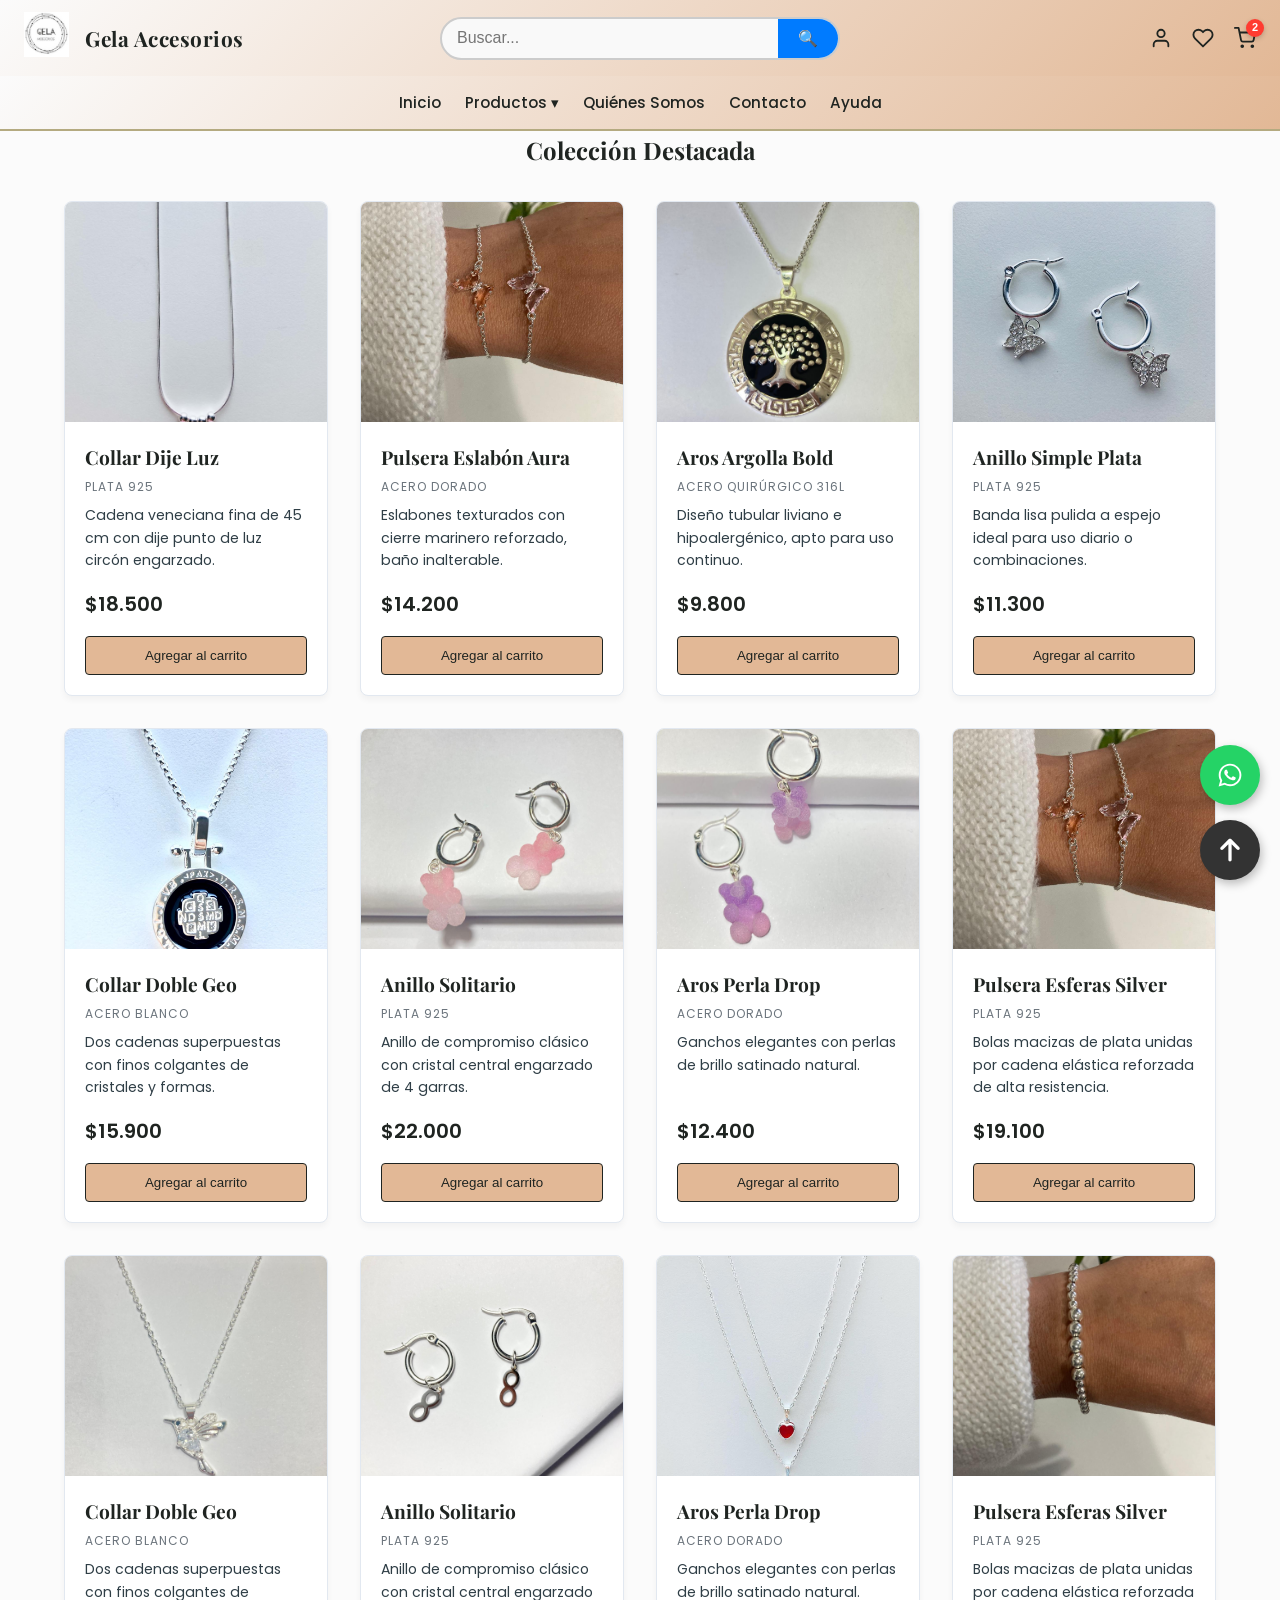
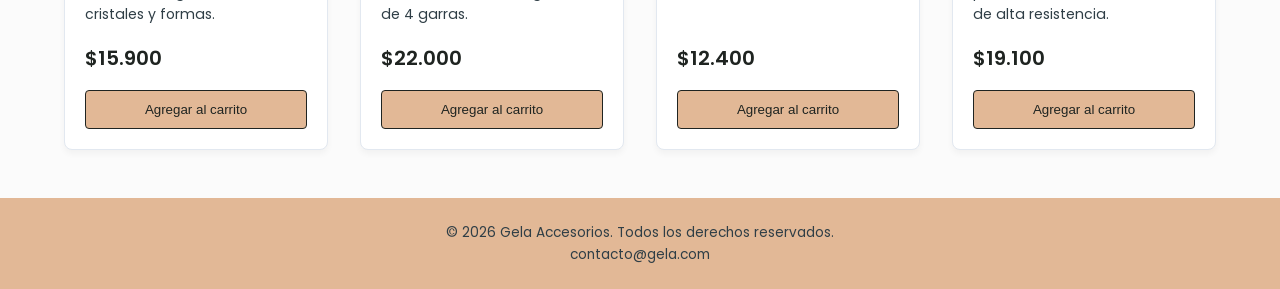
==== commit 8e92ec65: "feat(productos): agregar imagenes y modificar reseñas se agregaron las imagenes a los productos de l" ====
--- a/pages/productos.html
+++ b/pages/productos.html
@@ -84,7 +84,7 @@
         
         <!-- Fila 1 - Producto 1 -->
         <article class="card">
-          <img src="https://images.unsplash.com/photo-1599643478518-a784e5dc4c8f?w=400&q=80" alt="Collar con dije en plata 925" class="card__img">
+          <img src="/assets/img/products/collar-acero-blanco-detalle-1.jpg" alt="Collar con dije en plata 925" class="card__img">
           <div class="card__body">
             <h3 class="card__title">Collar Dije Luz</h3>
             <span class="card__material">Plata 925</span>
@@ -96,7 +96,7 @@
 
         <!-- Fila 1 - Producto 2 -->
         <article class="card">
-          <img src="https://images.unsplash.com/photo-1630019852942-f89202989a59?w=400&q=80" alt="Pulsera eslabones de acero dorado" class="card__img">
+          <img src="/assets/img/products/pulsera-acero-blanco-dije-mariposa.jpg" alt="Pulsera eslabones de acero dorado" class="card__img">
           <div class="card__body">
             <h3 class="card__title">Pulsera Eslabón Aura</h3>
             <span class="card__material">Acero Dorado</span>
@@ -108,7 +108,7 @@
 
         <!-- Fila 1 - Producto 3 -->
         <article class="card">
-          <img src="https://images.unsplash.com/photo-1611591475828-e4b958e0a174?w=400&q=80" alt="Argollas de acero quirúrgico" class="card__img">
+          <img src="/assets/img/products/collar-acero-blanco-dije-1.jpg" alt="Argollas de acero quirúrgico" class="card__img">
           <div class="card__body">
             <h3 class="card__title">Aros Argolla Bold</h3>
             <span class="card__material">Acero Quirúrgico 316L</span>
@@ -120,7 +120,7 @@
 
         <!-- Fila 1 - Producto 4 (NUEVO) -->
         <article class="card">
-          <img src="https://unsplash.com" alt="Anillo minimalista de plata 925" class="card__img">
+          <img src="/assets/img/products/aros-acero-blanco-argolla-dije-7.jpg" alt="Anillo minimalista de plata 925" class="card__img">
           <div class="card__body">
             <h3 class="card__title">Anillo Simple Plata</h3>
             <span class="card__material">Plata 925</span>
@@ -132,7 +132,7 @@
 
         <!-- Fila 2 - Producto 5 (NUEVO) -->
         <article class="card">
-          <img src="https://unsplash.com" alt="Collar doble con dijes geométricos" class="card__img">
+          <img src="/assets/img/products/collar-acero-blanco-dije-2.jpg" alt="Collar doble con dijes geométricos" class="card__img">
           <div class="card__body">
             <h3 class="card__title">Collar Doble Geo</h3>
             <span class="card__material">Acero Blanco</span>
@@ -144,7 +144,7 @@
 
         <!-- Fila 2 - Producto 6 (NUEVO) -->
         <article class="card">
-          <img src="https://unsplash.com" alt="Anillo solitario con piedra brillante" class="card__img">
+          <img src="/assets/img/products/aros-acero-blanco-argolla-dije-6.jpg" alt="Anillo solitario con piedra brillante" class="card__img">
           <div class="card__body">
             <h3 class="card__title">Anillo Solitario</h3>
             <span class="card__material">Plata 925</span>
@@ -156,7 +156,7 @@
 
         <!-- Fila 2 - Producto 7 (NUEVO) -->
         <article class="card">
-          <img src="https://unsplash.com" alt="Aros colgantes elegantes con perlas" class="card__img">
+          <img src="/assets/img/products/aros-acero-blanco-argolla-dije-5.jpg" alt="Aros colgantes elegantes con perlas" class="card__img">
           <div class="card__body">
             <h3 class="card__title">Aros Perla Drop</h3>
             <span class="card__material">Acero Dorado</span>
@@ -168,7 +168,7 @@
 
         <!-- Fila 2 - Producto 8 (NUEVO) -->
         <article class="card">
-          <img src="https://unsplash.com" alt="Pulsera de esferas de plata" class="card__img">
+          <img src="/assets/img/products/pulsera-acero-blanco-dije-mariposa.jpg" alt="Pulsera de esferas de plata" class="card__img">
           <div class="card__body">
             <h3 class="card__title">Pulsera Esferas Silver</h3>
             <span class="card__material">Plata 925</span>
@@ -180,7 +180,7 @@
 
         <!-- Fila 3 - Producto 9 (NUEVO) -->
         <article class="card">
-          <img src="https://unsplash.com" alt="Collar doble con dijes geométricos" class="card__img">
+          <img src="/assets/img/products/collar-acero-blanco-dije-3.jpg" alt="Collar doble con dijes geométricos" class="card__img">
           <div class="card__body">
             <h3 class="card__title">Collar Doble Geo</h3>
             <span class="card__material">Acero Blanco</span>
@@ -192,7 +192,7 @@
 
         <!-- Fila 3 - Producto 10 (NUEVO) -->
         <article class="card">
-          <img src="https://unsplash.com" alt="Anillo solitario con piedra brillante" class="card__img">
+          <img src="/assets/img/products/aros-acero-blanco-argolla-dije-4.jpg" alt="Anillo solitario con piedra brillante" class="card__img">
           <div class="card__body">
             <h3 class="card__title">Anillo Solitario</h3>
             <span class="card__material">Plata 925</span>
@@ -204,7 +204,7 @@
 
         <!-- Fila 3 - Producto 11 (NUEVO) -->
         <article class="card">
-          <img src="https://unsplash.com" alt="Aros colgantes elegantes con perlas" class="card__img">
+          <img src="/assets/img/products/collar-acero-blanco-dije-4.jpg" alt="Aros colgantes elegantes con perlas" class="card__img">
           <div class="card__body">
             <h3 class="card__title">Aros Perla Drop</h3>
             <span class="card__material">Acero Dorado</span>
@@ -216,7 +216,7 @@
 
         <!-- Fila 3 - Producto 12 (NUEVO) -->
         <article class="card">
-          <img src="https://unsplash.com" alt="Pulsera de esferas de plata" class="card__img">
+          <img src="/assets/img/products/pulsera-acero-blanco-especial-2.jpg" alt="Pulsera de esferas de plata" class="card__img">
           <div class="card__body">
             <h3 class="card__title">Pulsera Esferas Silver</h3>
             <span class="card__material">Plata 925</span>
@@ -229,35 +229,6 @@
 
       </div>
     </section>
-
-    <!-- REQUISITO: Reseñas organizadas con CSS Grid -->
-    <section class="reviews">
-      <h2 class="section-title">Lo que dicen nuestras clientas</h2>
-
-      <div class="reviews-grid">
-        <!-- Review 1 -->
-        <article class="review-card">
-          <p class="review-card__stars">★★★★★</p>
-          <blockquote class="review-card__text">"Los aros de acero quirúrgico no me dieron ninguna alergia, los uso hace semanas sin sacármelos y el brillo sigue intacto."</blockquote>
-          <p class="review-card__author">— Camila V., CABA</p>
-        </article>
-
-        <!-- Review 2 -->
-        <article class="review-card">
-          <p class="review-card__stars">★★★★★</p>
-          <blockquote class="review-card__text">"El collar de plata llegó en una presentación hermosa. La calidad de la cadena superó mis expectativas."</blockquote>
-          <p class="review-card__author">— Valentina R., La Plata</p>
-        </article>
-
-        <!-- Review 3 -->
-        <article class="review-card">
-          <p class="review-card__stars">★★★★★</p>
-          <blockquote class="review-card__text">"Excelente atención por WhatsApp para elegir la medida de la pulsera dorada. Envío súper rápido."</blockquote>
-          <p class="review-card__author">— Mariana S., Córdoba</p>
-        </article>
-      </div>
-    </section>
-
   </main>
 
 
